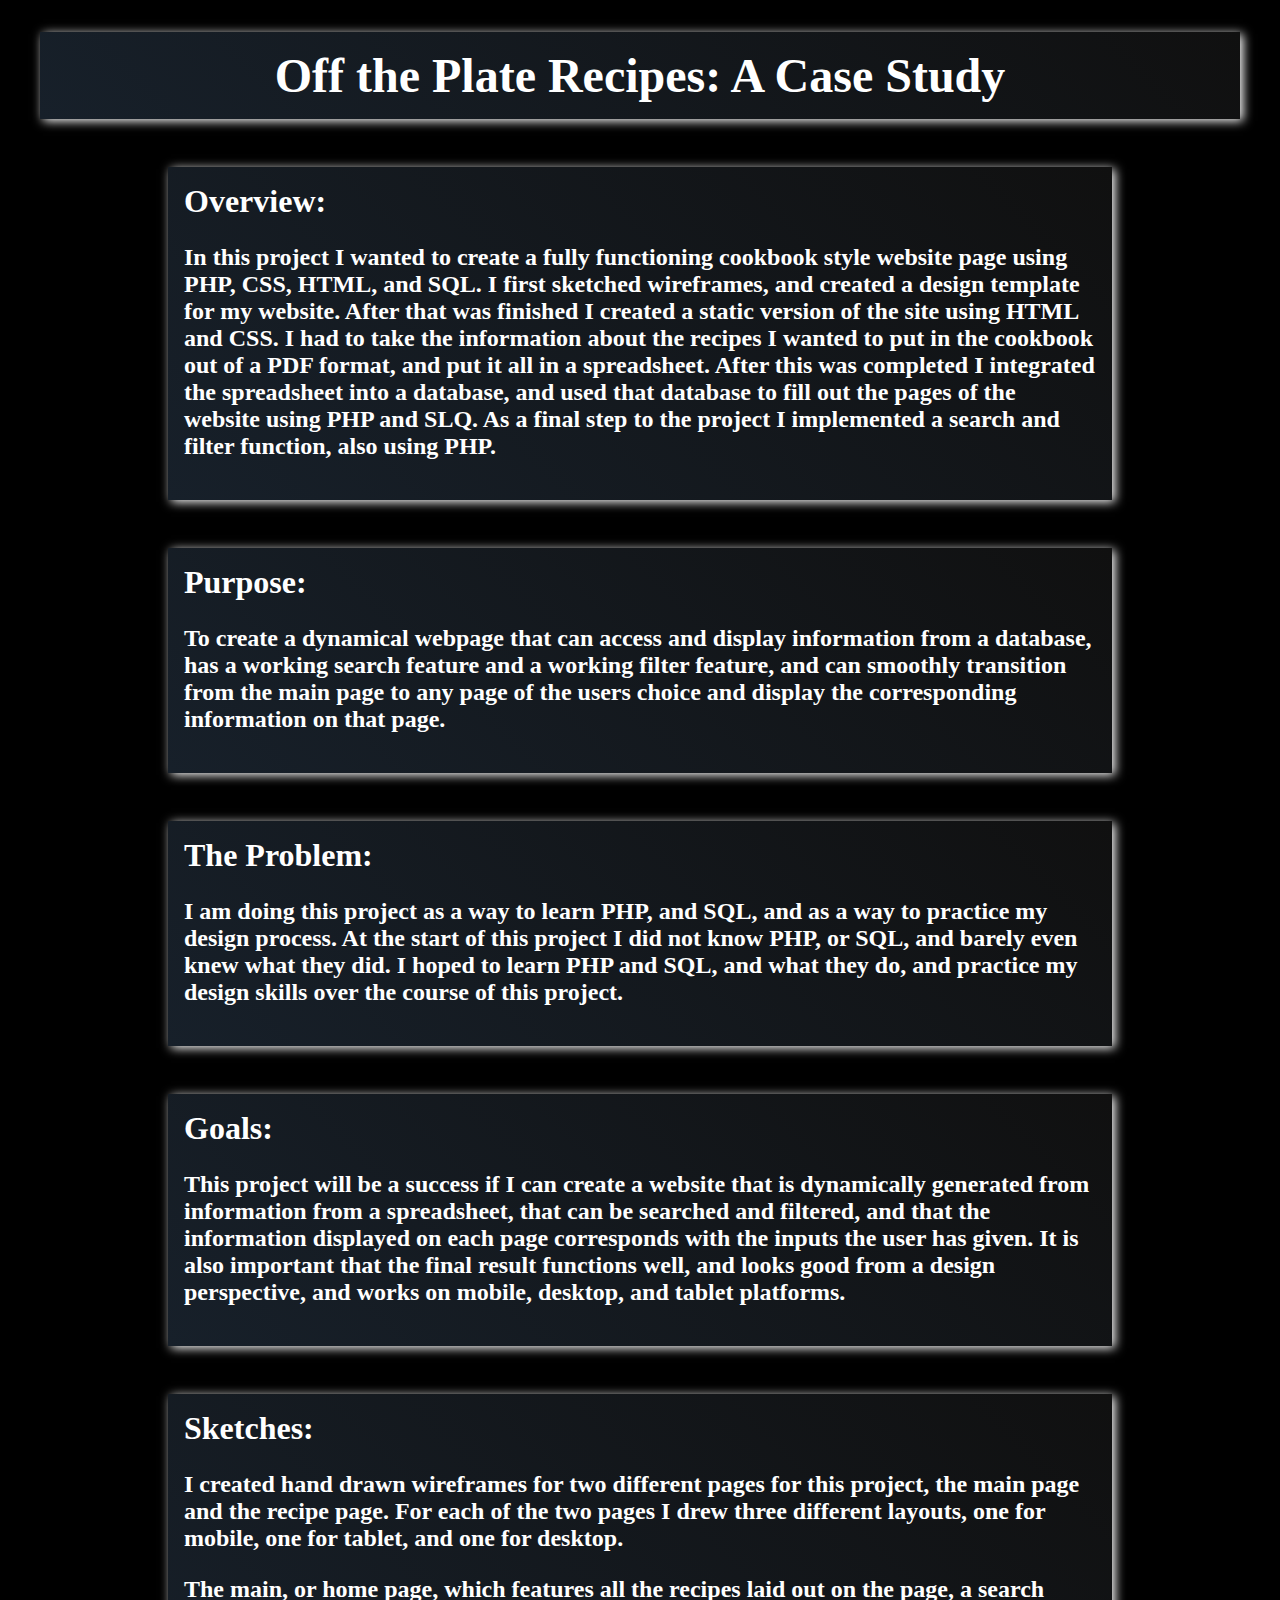
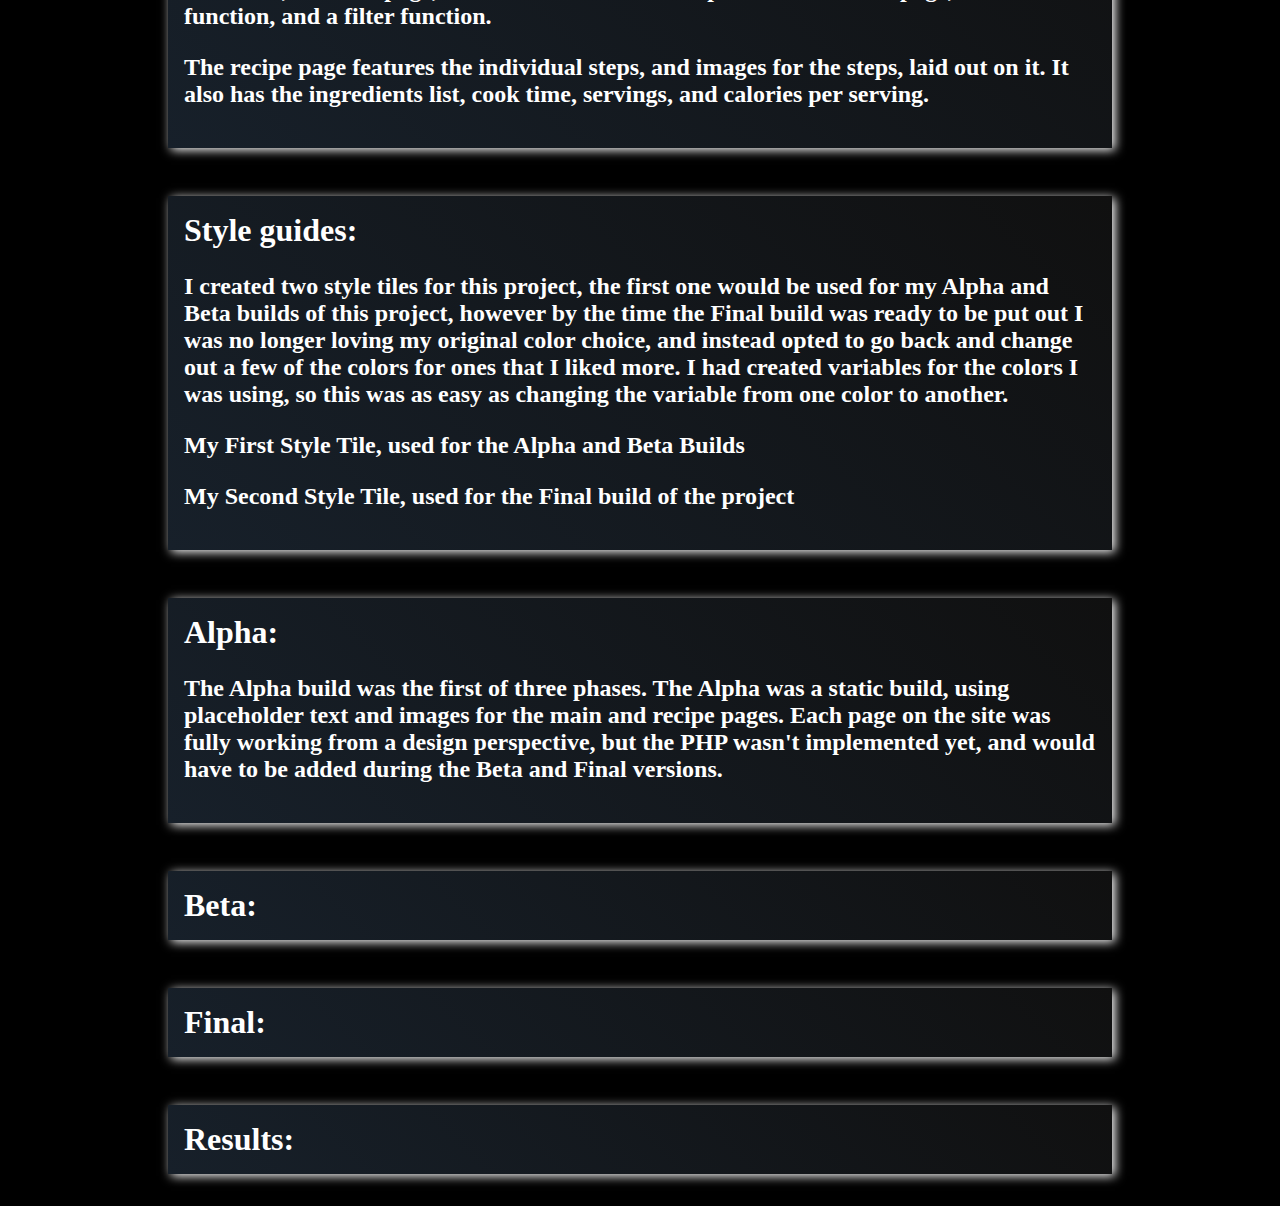
==== casestudy/index.html @ 12a14c0c "Worked on Case Study/Added Database" ====
<head>
    <meta charset="UTF-8">
    <meta name="viewport" content="width=device-width, initial-scale=1.0">
    <link rel="icon" type="image/jpg" href="images/logo.jpg"><!--This is the icon on the top of the page-->
    <title>IDM 232 Case Study</title><!--This is the text that will appear on the tab in the browser-->
    <link rel="stylesheet" href="index_files/styles.css"><!--This loads the regular style sheet for this file-->
</head>
<body>
    <div id="top">
        Off the Plate Recipes: A Case Study
    </div>
    <div class="text">
        Overview:
        <p class="text2">
            In this project I wanted to create a fully functioning cookbook style website page using PHP, CSS, HTML, and SQL. I first sketched wireframes, and created a design template for my website. After that was finished I created a static version of the site using HTML and CSS. I had to take the information about the recipes I wanted to put in the cookbook out of a PDF format, and put it all in a spreadsheet. After this was completed I integrated the spreadsheet into a database, and used that database to fill out the pages of the website using PHP and SLQ. As a final step to the project I implemented a search and filter function, also using PHP.
        </p>
    </div>
    <div class="text">
        Purpose:
        <p class="text2">
            To create a dynamical webpage that can access and display information from a database, has a working search feature and a working filter feature, and can smoothly transition from the main page to any page of the users choice and display the corresponding information on that page.
        </p>
    </div>
    <div class="text">
        The Problem:
        <p class="text2">
            I am doing this project as a way to learn PHP, and SQL, and as a way to practice my design process. At the start of this project I did not know PHP, or SQL, and barely even knew what they did. I hoped to learn PHP and SQL,  and what they do, and practice my design skills over the course of this project.
        </p>
    </div>
    <div class="text">
        Goals:
        <p class="text2">
            This project will be a success if I can create a website that is dynamically generated from information from a spreadsheet, that can be searched and filtered, and that the information displayed on each page corresponds with the inputs the user has given. It is also important that the final result functions well, and looks good from a design perspective, and works on mobile, desktop, and tablet platforms.
        </p>
    </div>
    <div class="text">
        Sketches:
        <p class="text2">I created hand drawn wireframes for two different pages for this project, the main page and the recipe page. For each of the two pages I drew three different layouts, one for mobile, one for tablet, and one for desktop.</p>
        <p class="text2">The main, or home page, which features all the recipes laid out on the page, a search function, and a filter function. </p>
        <p class="text2">The recipe page features the individual steps, and images for the steps, laid out on it. It also has the ingredients list, cook time, servings, and calories per serving.</p>
    </div>
    <div class="text">
        Style guides:
        <p class="text2">
            I created two style tiles for this project, the first one would be used for my Alpha and Beta builds of this project, however by the time the Final build was ready to be put out I was no longer loving my original color choice, and instead opted to go back and change out a few of the colors for ones that I liked more. I had created variables for the colors I was using, so this was as easy as changing the variable from one color to another. 
        </p>
        <p class="text2">My First Style Tile, used for the Alpha and Beta Builds</p>
        <p class="text2">My Second Style Tile, used for the Final build of the project</p>
    </div>
    <div class="text">
       Alpha:
       <p class="text2">The Alpha build was the first of three phases. The Alpha was a static build, using placeholder text and images for the main and recipe pages. Each page on the site was fully working from a design perspective, but the PHP wasn't implemented yet, and would have to be added during the Beta and Final versions.</p>
    </div>
    <div class="text">
        Beta:
    </div>
    <div class="text">
        Final:
    </div>
    <div class="text">
        Results:
    </div>
---- casestudy/index_files/styles.css ----
body{
    text-align: center;
    background-color: black;
    font-size: 3rem;
    font-weight: bold;
    color: white;
}
div{
    margin: 2rem;
    background-color: darkblue;
    background-image: linear-gradient(45deg, #17202A ,#101010);
    padding: 1rem;
    box-shadow: 2.5px 1.5px 10px white;
}
.text{
    margin-right:10rem;
    margin-left: 10rem;
    text-align: left;
    font-size: 2rem;
    margin-top: 3rem;
}
.text2{
    font-size: 1.5rem;
    text-align: left;

}
.text3{
    text-align: left;
    margin-left: 10rem;
    margin-right: 10rem;
}
a{
    color:white;
}
a:hover{
    color:grey;
}
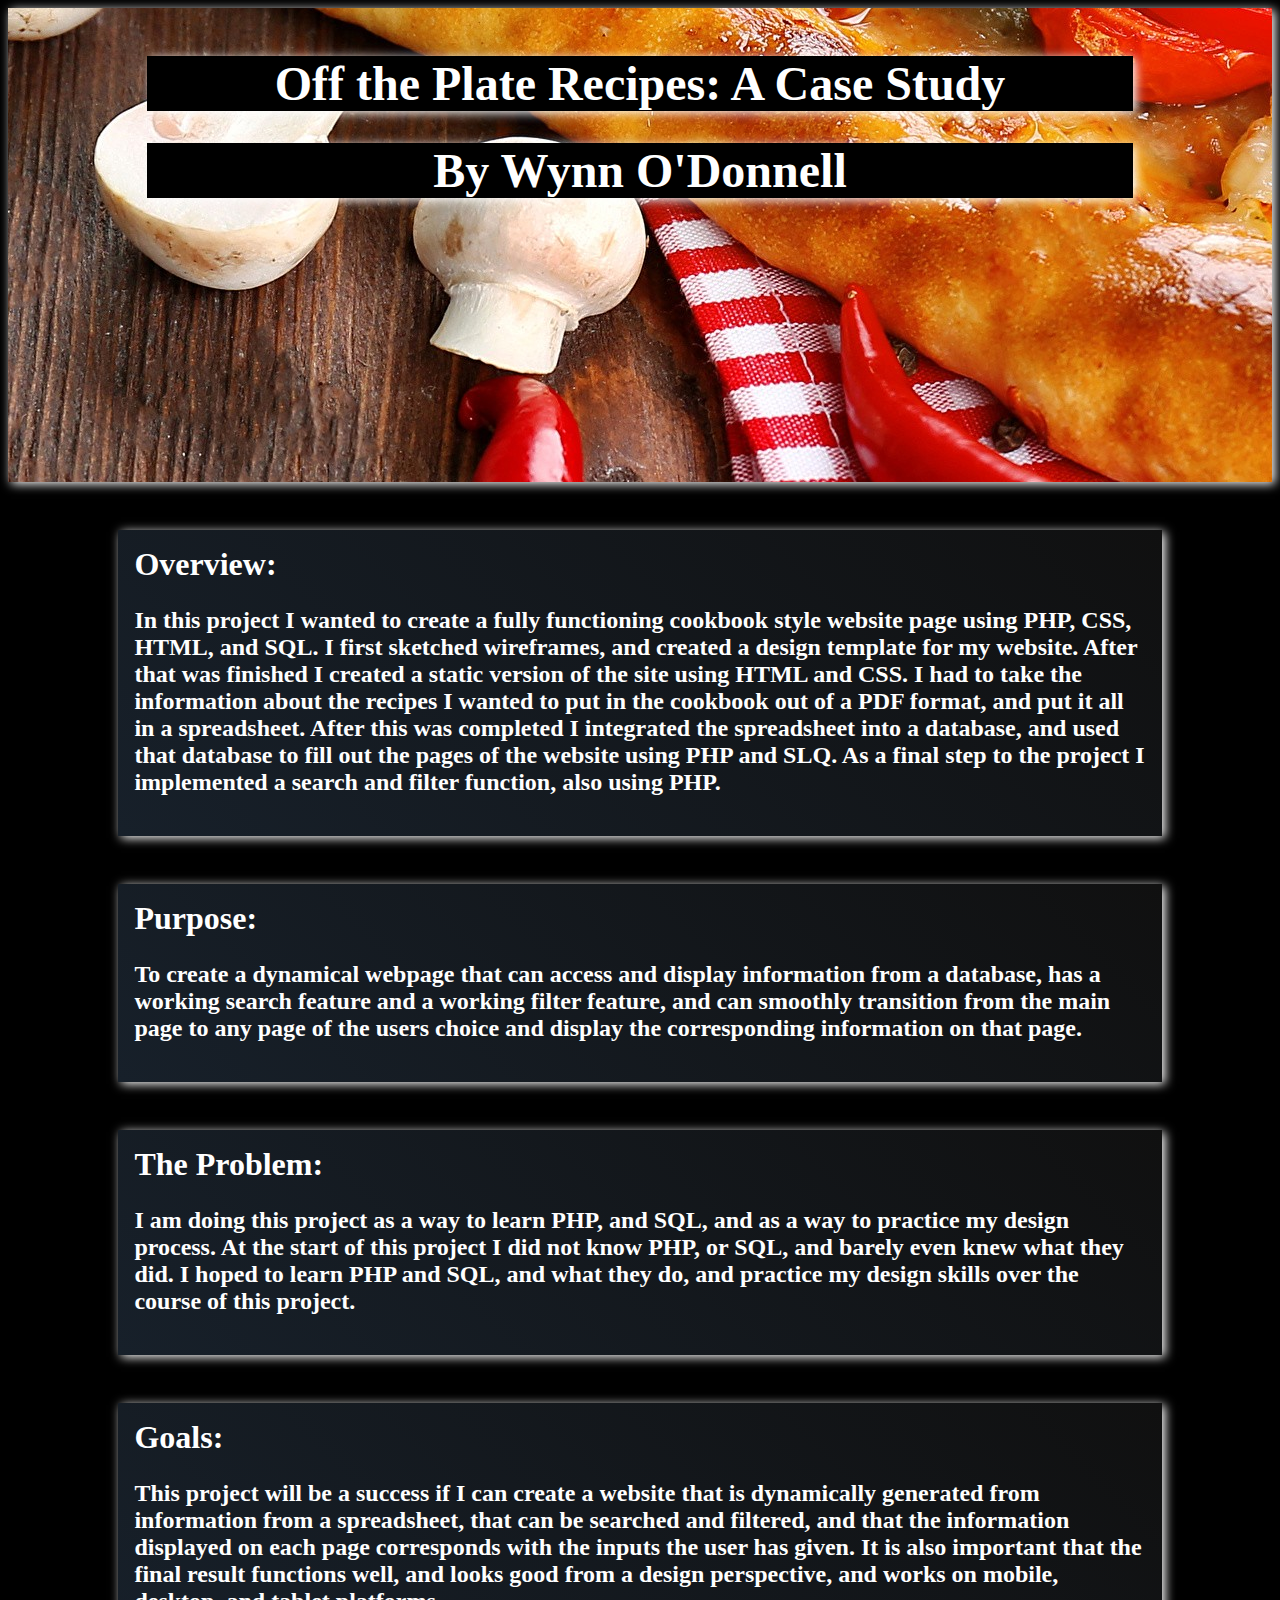
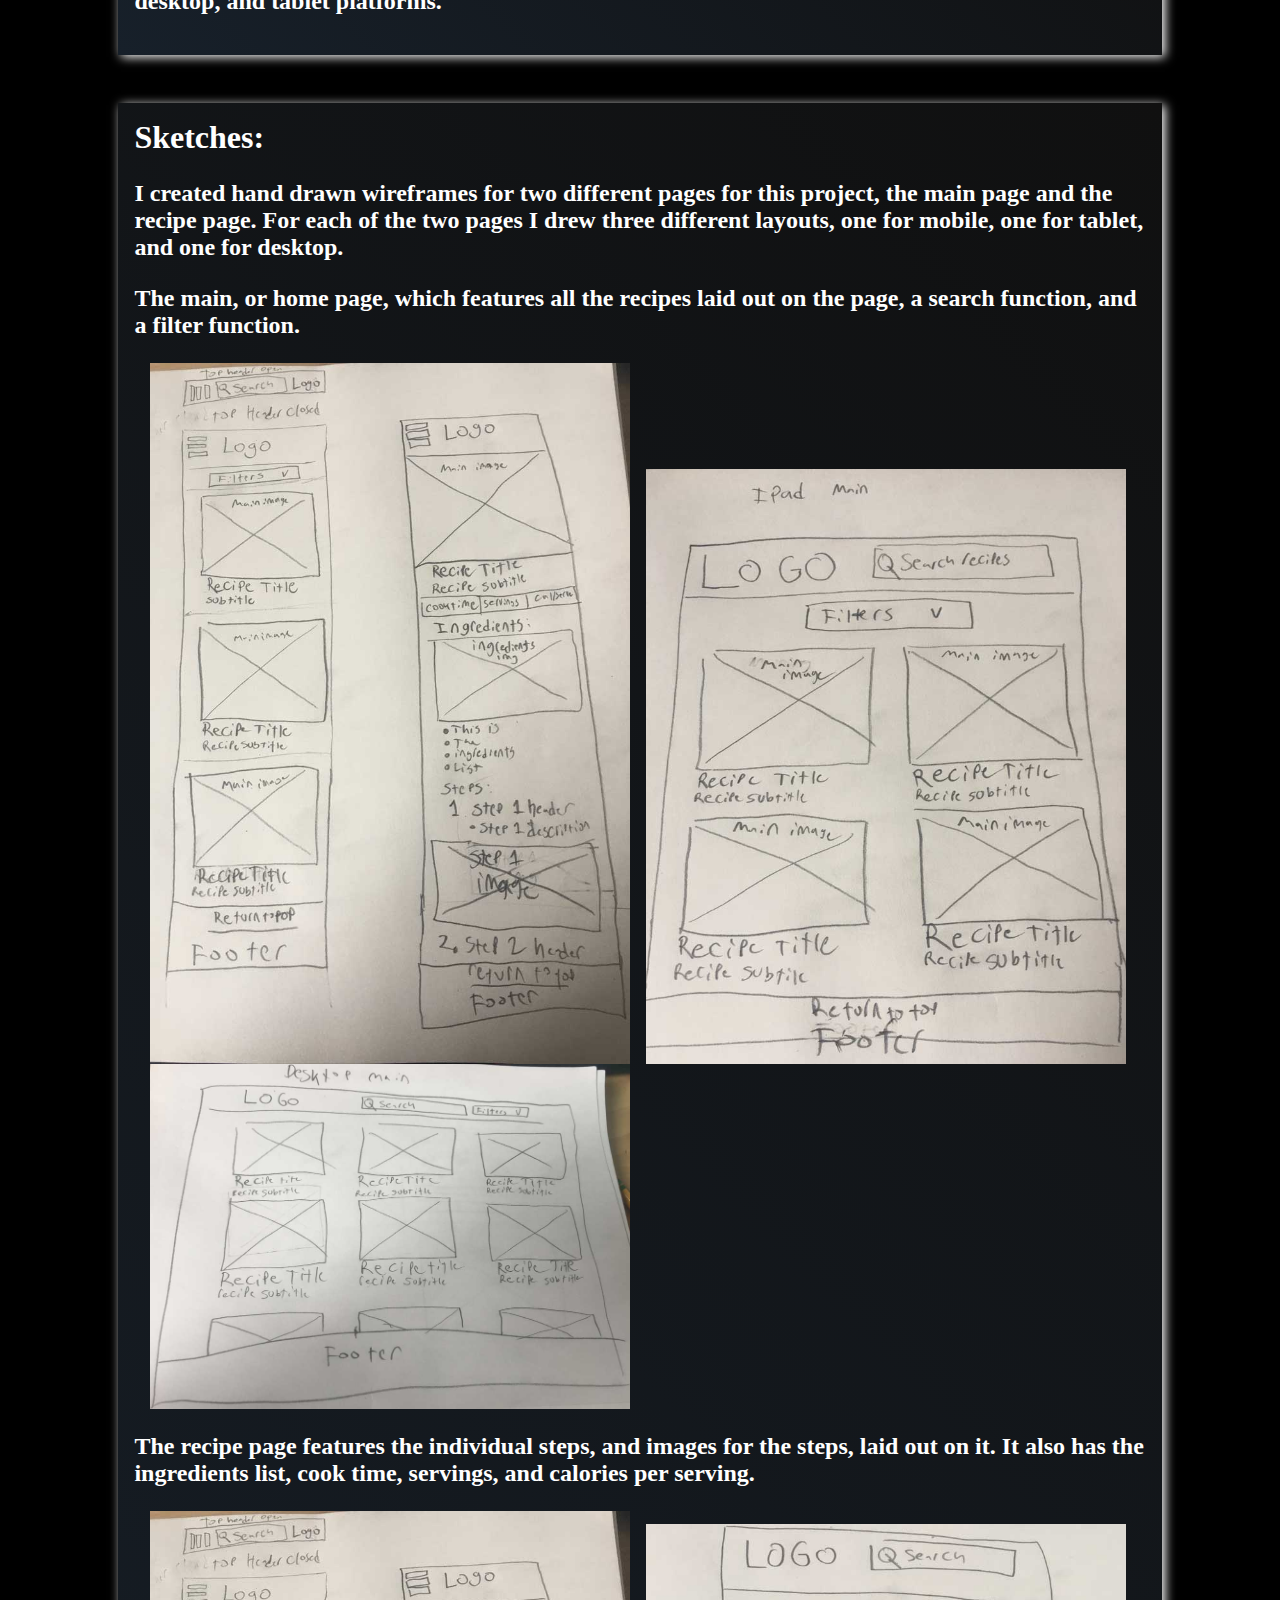
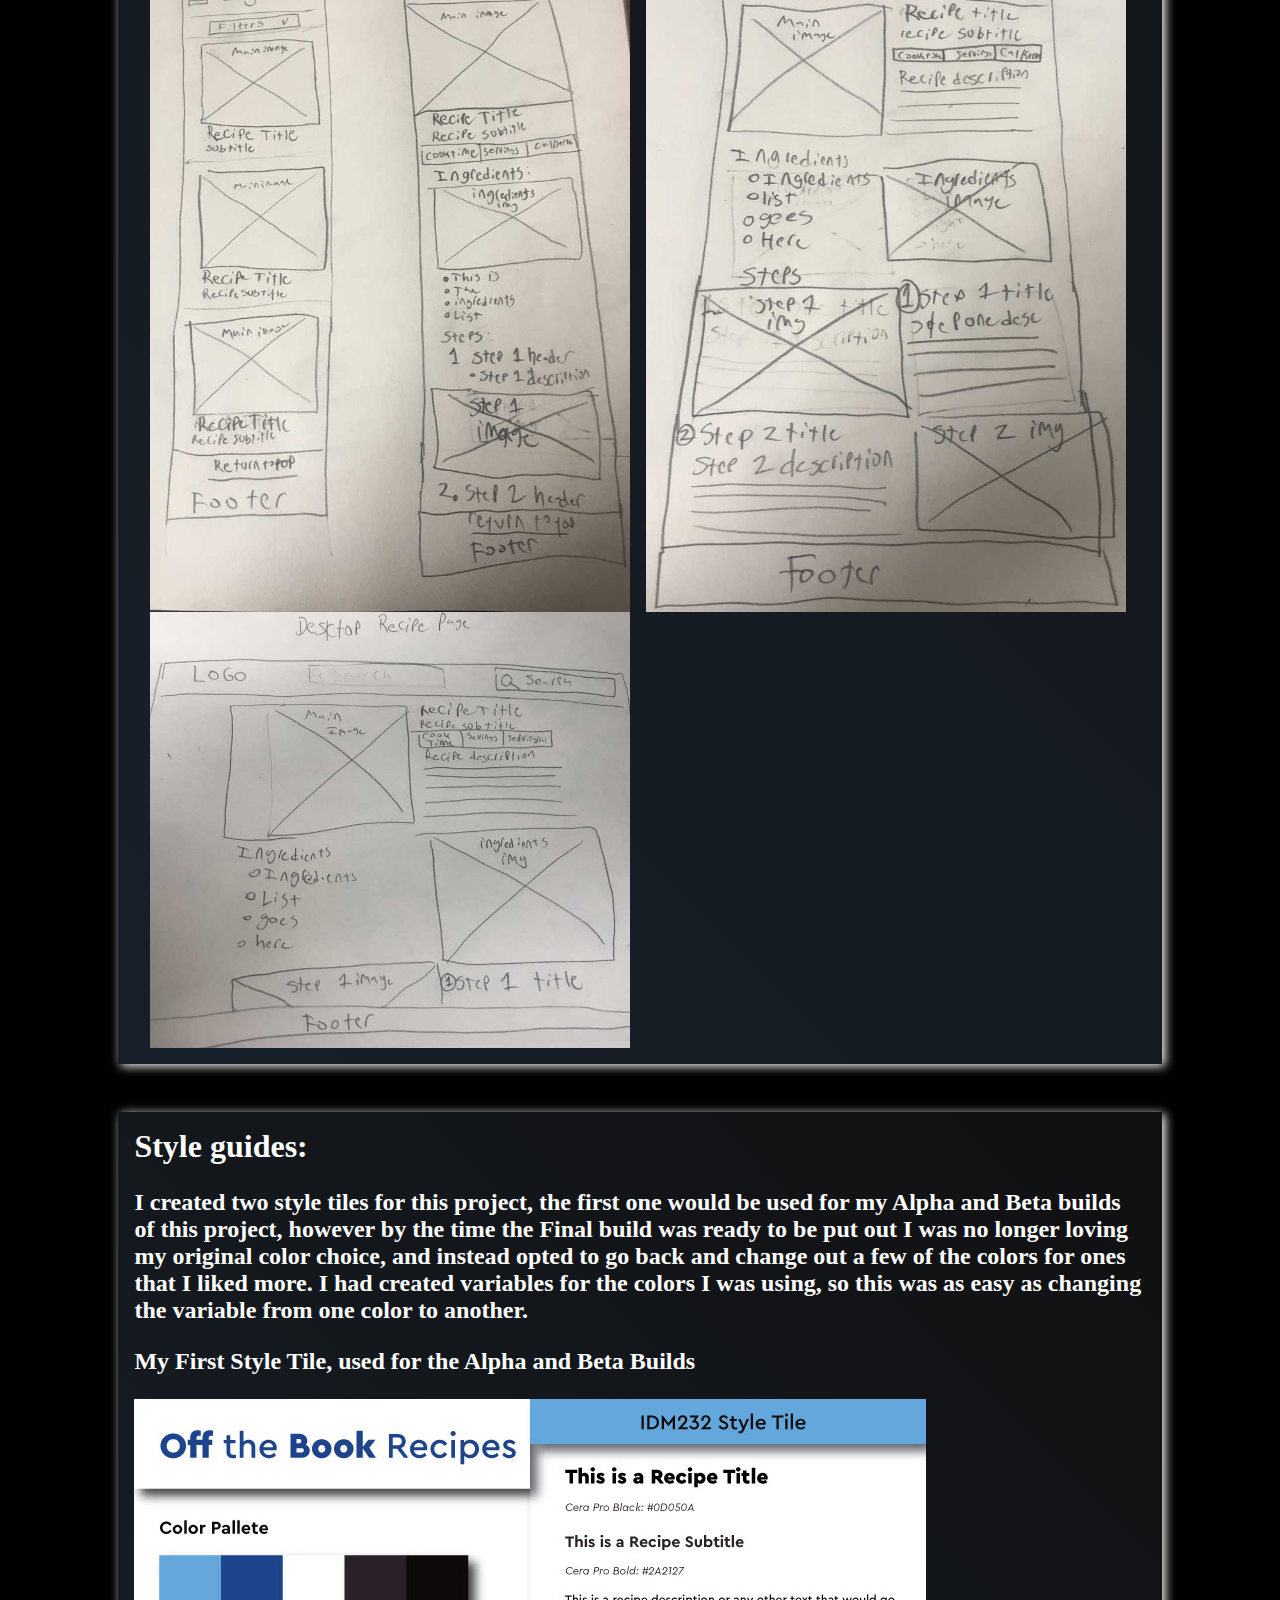
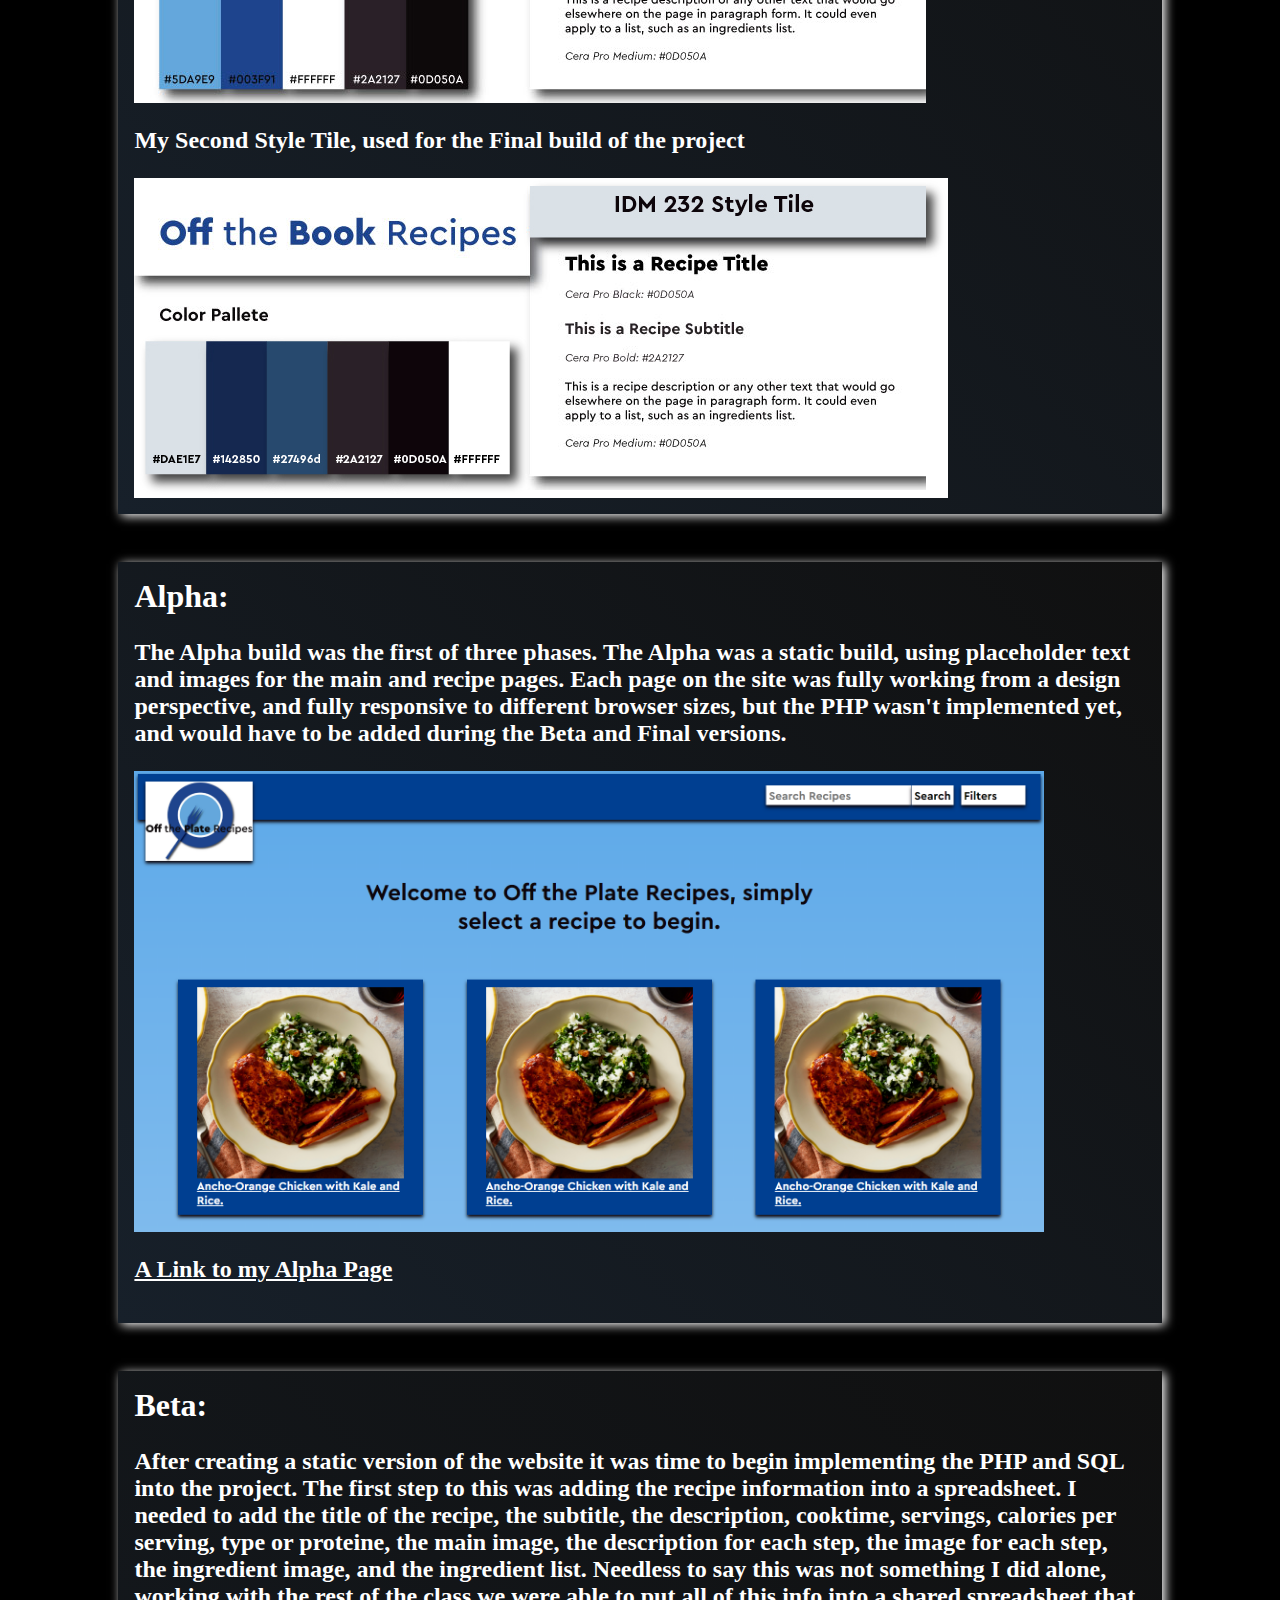
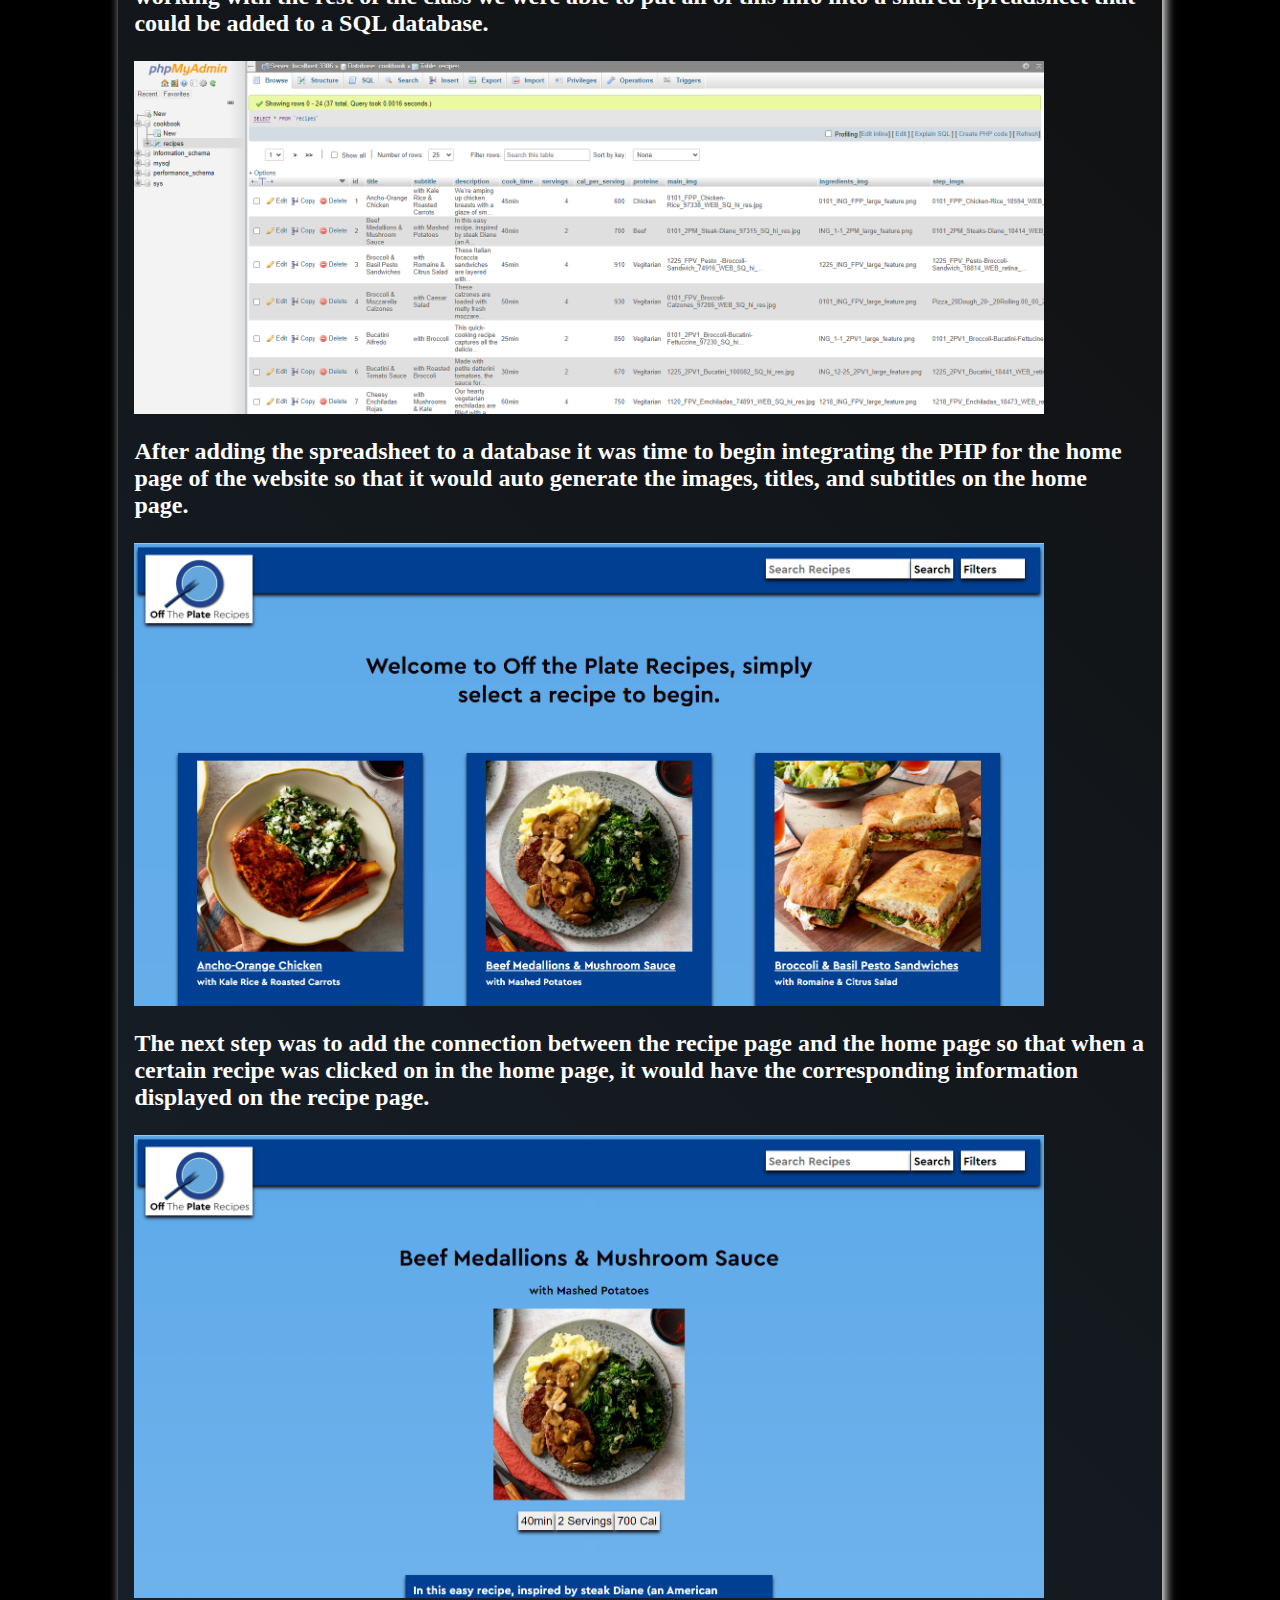
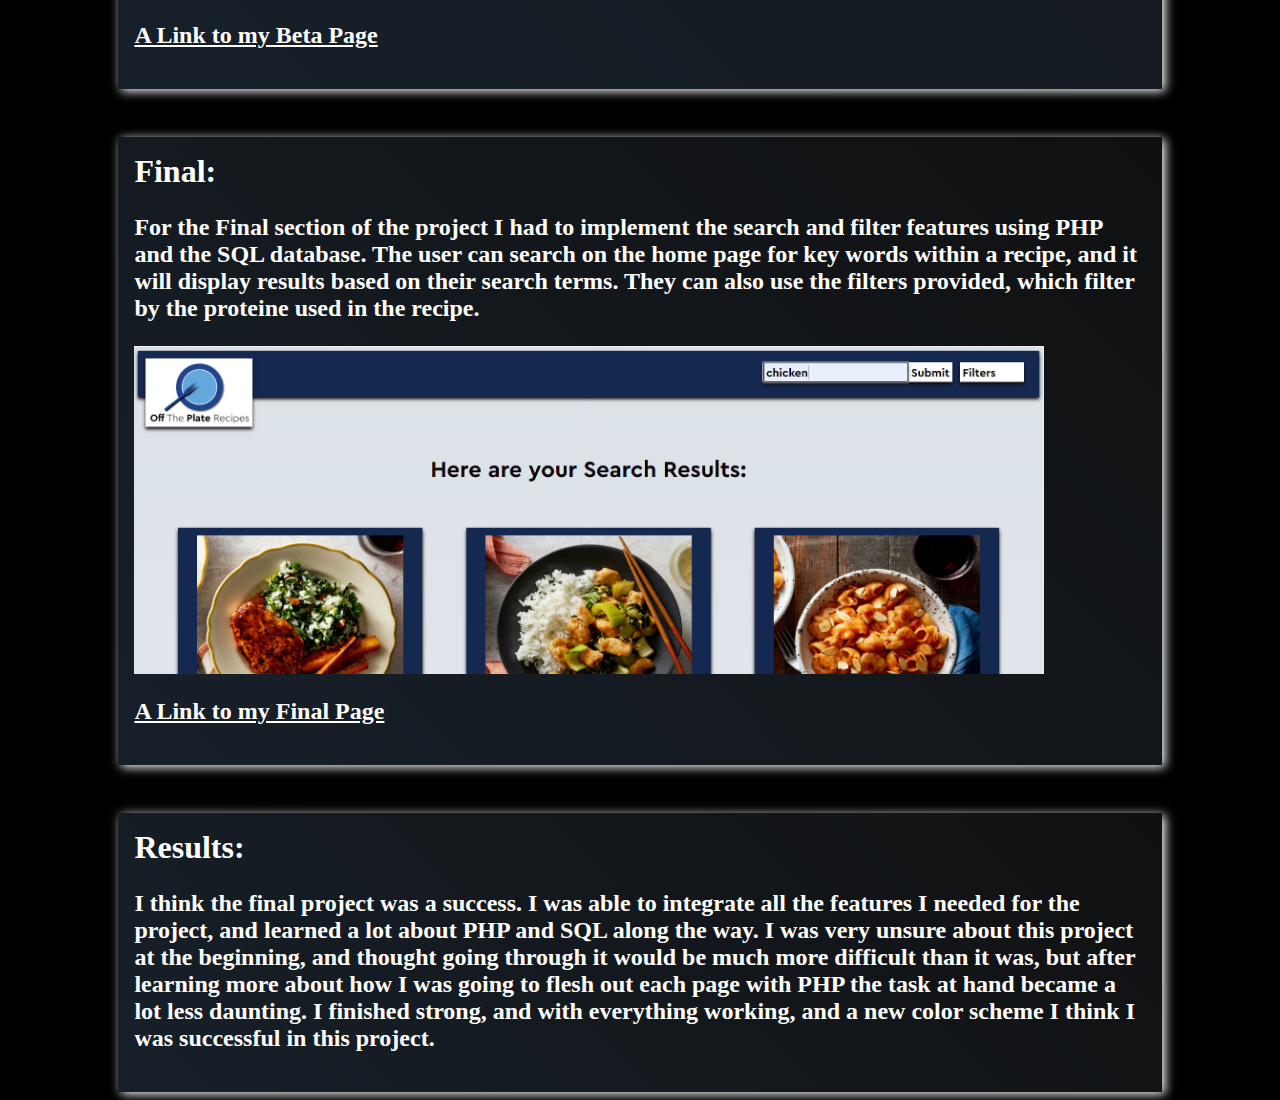
==== commit fd319226: "finished case study" ====
--- a/casestudy/index.html
+++ b/casestudy/index.html
@@ -1,13 +1,14 @@
 <head>
     <meta charset="UTF-8">
     <meta name="viewport" content="width=device-width, initial-scale=1.0">
-    <link rel="icon" type="image/jpg" href="images/logo.jpg"><!--This is the icon on the top of the page-->
     <title>IDM 232 Case Study</title><!--This is the text that will appear on the tab in the browser-->
     <link rel="stylesheet" href="index_files/styles.css"><!--This loads the regular style sheet for this file-->
 </head>
 <body>
     <div id="top">
-        Off the Plate Recipes: A Case Study
+        <p>Off the Plate Recipes: A Case Study</p>
+        <p>By Wynn O'Donnell</p>
+        
     </div>
     <div class="text">
         Overview:
@@ -37,7 +38,9 @@
         Sketches:
         <p class="text2">I created hand drawn wireframes for two different pages for this project, the main page and the recipe page. For each of the two pages I drew three different layouts, one for mobile, one for tablet, and one for desktop.</p>
         <p class="text2">The main, or home page, which features all the recipes laid out on the page, a search function, and a filter function. </p>
+        <img class="poto" src="images/mobile.jpg" alt="Wynn's Mobile Wireframes"><img class="poto" src="images/ipad_main.jpg" alt="Wynn's Tablet Wireframes"><img class="poto" src="images/desktop_main.jpg" alt="Wynn's Desktop Wireframes">
         <p class="text2">The recipe page features the individual steps, and images for the steps, laid out on it. It also has the ingredients list, cook time, servings, and calories per serving.</p>
+        <img class="poto" src="images/mobile.jpg" alt="Wynn's Mobile Wireframes"><img class="poto" src="images/ipad_recipe.jpg" alt="Wynn's Tablet Wireframes"><img class="poto" src="images/desktop_recipe.jpg" alt="Wynn's Desktop Wireframes">
     </div>
     <div class="text">
         Style guides:
@@ -45,18 +48,43 @@
             I created two style tiles for this project, the first one would be used for my Alpha and Beta builds of this project, however by the time the Final build was ready to be put out I was no longer loving my original color choice, and instead opted to go back and change out a few of the colors for ones that I liked more. I had created variables for the colors I was using, so this was as easy as changing the variable from one color to another. 
         </p>
         <p class="text2">My First Style Tile, used for the Alpha and Beta Builds</p>
+        <img class="photo" src="images/styletile.jpg" alt="Wynn's first style tile">
         <p class="text2">My Second Style Tile, used for the Final build of the project</p>
+        <img class="photo" src="images/styletile2.jpg" alt="Wynn's second style tile">
     </div>
     <div class="text">
        Alpha:
-       <p class="text2">The Alpha build was the first of three phases. The Alpha was a static build, using placeholder text and images for the main and recipe pages. Each page on the site was fully working from a design perspective, but the PHP wasn't implemented yet, and would have to be added during the Beta and Final versions.</p>
+       <p class="text2">The Alpha build was the first of three phases. The Alpha was a static build, using placeholder text and images for the main and recipe pages. Each page on the site was fully working from a design perspective, and fully responsive to different browser sizes, but the PHP wasn't implemented yet, and would have to be added during the Beta and Final versions.</p>
+       <img class="photo" src="images/alpha.PNG" alt="Wynn's Alpha Build">
+       <p class="text2"><a href="../alpha/alpha.html" target="_blank">A Link to my Alpha Page</a></p>
     </div>
     <div class="text">
         Beta:
+        <p class="text2">
+            After creating a static version of the website it was time to begin implementing the PHP and SQL into the project. The first step to this was adding the recipe information into a spreadsheet. I needed to add the title of the recipe, the subtitle, the description, cooktime, servings, calories per serving, type or proteine, the main image, the description for each step, the image for each step, the ingredient image, and the ingredient list. Needless to say this was not something I did alone, working with the rest of the class we were able to put all of this info into a shared spreadsheet that could be added to a SQL database.
+        </p>
+        <img class="photo" src="images/beta1.PNG" alt="Wynn's SQL Database">
+        <p class="text2">
+            After adding the spreadsheet to a database it was time to begin integrating the PHP for the home page of the website so that it would auto generate the images, titles, and subtitles on the home page. 
+        </p>
+        <img class="photo" src="images/beta2.PNG" alt="Wynn's beta Build">
+        <p class="text2">
+            The next step was to add the connection between the recipe page and the home page so that when a certain recipe was clicked on in the home page, it would have the corresponding information displayed on the recipe page.
+        </p>
+        <img class="photo" src="images/beta3.PNG" alt="Wynn's beta Build">
+        <p class="text2"><a href="../beta/index.php" target="_blank">A Link to my Beta Page</a></p>
     </div>
     <div class="text">
         Final:
+        <p class="text2">
+            For the Final section of the project I had to implement the search and filter features using PHP and the SQL database. The user can search on the home page for key words within a recipe, and it will display results based on their search terms. They can also use the filters provided, which filter by the proteine used in the recipe. 
+        </p>
+        <img class="photo" src="images/final1.PNG" alt="Wynn's Final Build">
+        <p class="text2"><a href="../final/index.php" target="_blank">A Link to my Final Page</a></p>
     </div>
     <div class="text">
         Results:
+        <p class="text2">
+            I think the final project was a success. I was able to integrate all the features I needed for the project, and learned a lot about PHP and SQL along the way. I was very unsure about this project at the beginning, and thought going through it would be much more difficult than it was, but after learning more about how I was going to flesh out each page with PHP the task at hand became a lot less daunting. I finished strong, and with everything working, and a new color scheme I think I was successful in this project.
+        </p>
     </div>--- a/casestudy/index_files/styles.css
+++ b/casestudy/index_files/styles.css
@@ -7,17 +7,34 @@
 }
 div{
     margin: 2rem;
-    background-color: darkblue;
     background-image: linear-gradient(45deg, #17202A ,#101010);
     padding: 1rem;
     box-shadow: 2.5px 1.5px 10px white;
 }
+#top{
+    background-image: linear-gradient(#0A000000 ,#0A000000),url("../images/hero.png");
+    background-repeat: no-repeat;
+    height: 50%;
+    color: white;
+    margin:auto;
+
+    background-position: center;
+}
+#top p{
+    background-color: black;
+    min-width: 40%;
+    max-width: 80%;
+    margin:auto;
+    box-shadow: 2.5px 1.5px 10px white;
+    margin-top: 2rem;
+}
 .text{
-    margin-right:10rem;
-    margin-left: 10rem;
+    width:80%;
     text-align: left;
     font-size: 2rem;
+    margin:auto;
     margin-top: 3rem;
+
 }
 .text2{
     font-size: 1.5rem;
@@ -34,4 +51,11 @@
 }
 a:hover{
     color:grey;
+}
+.poto{
+    max-width: 30rem;
+    margin-left: 1rem;
+}
+.photo{
+    max-width: 90%;
 }